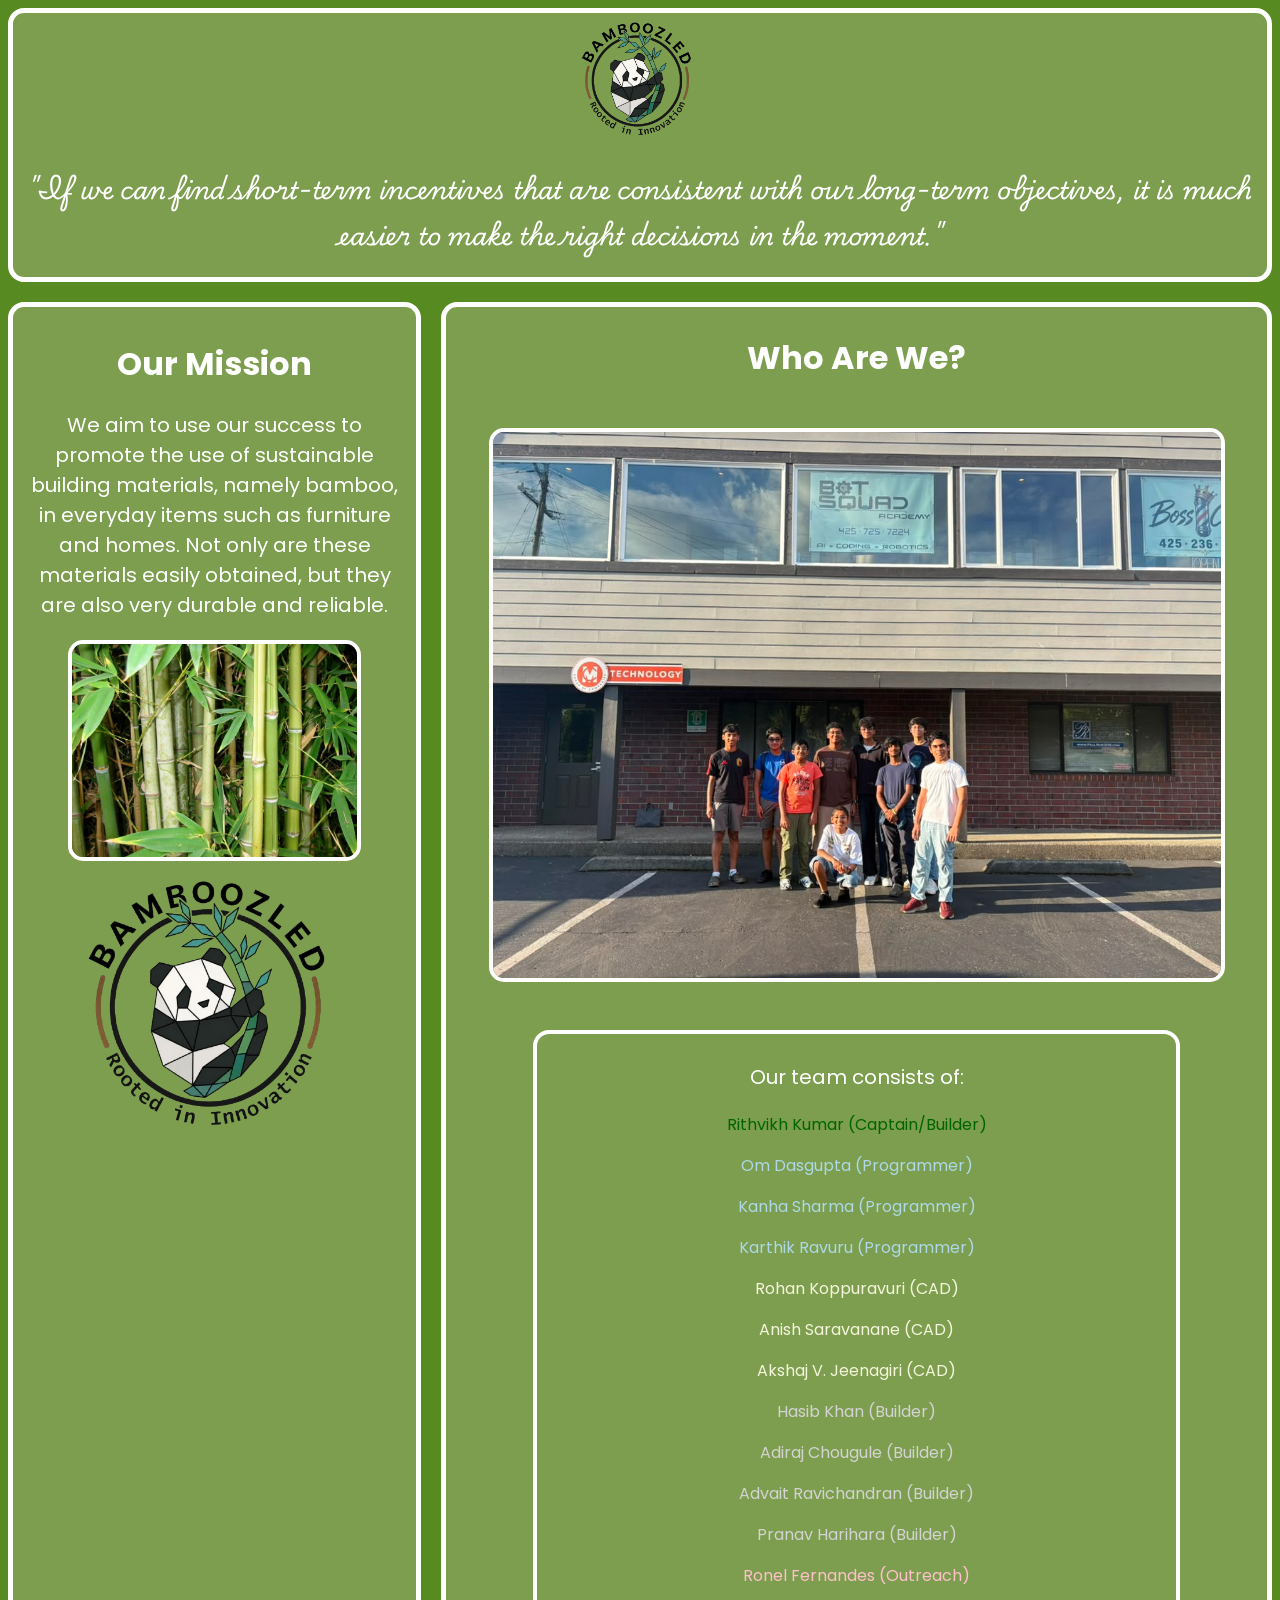
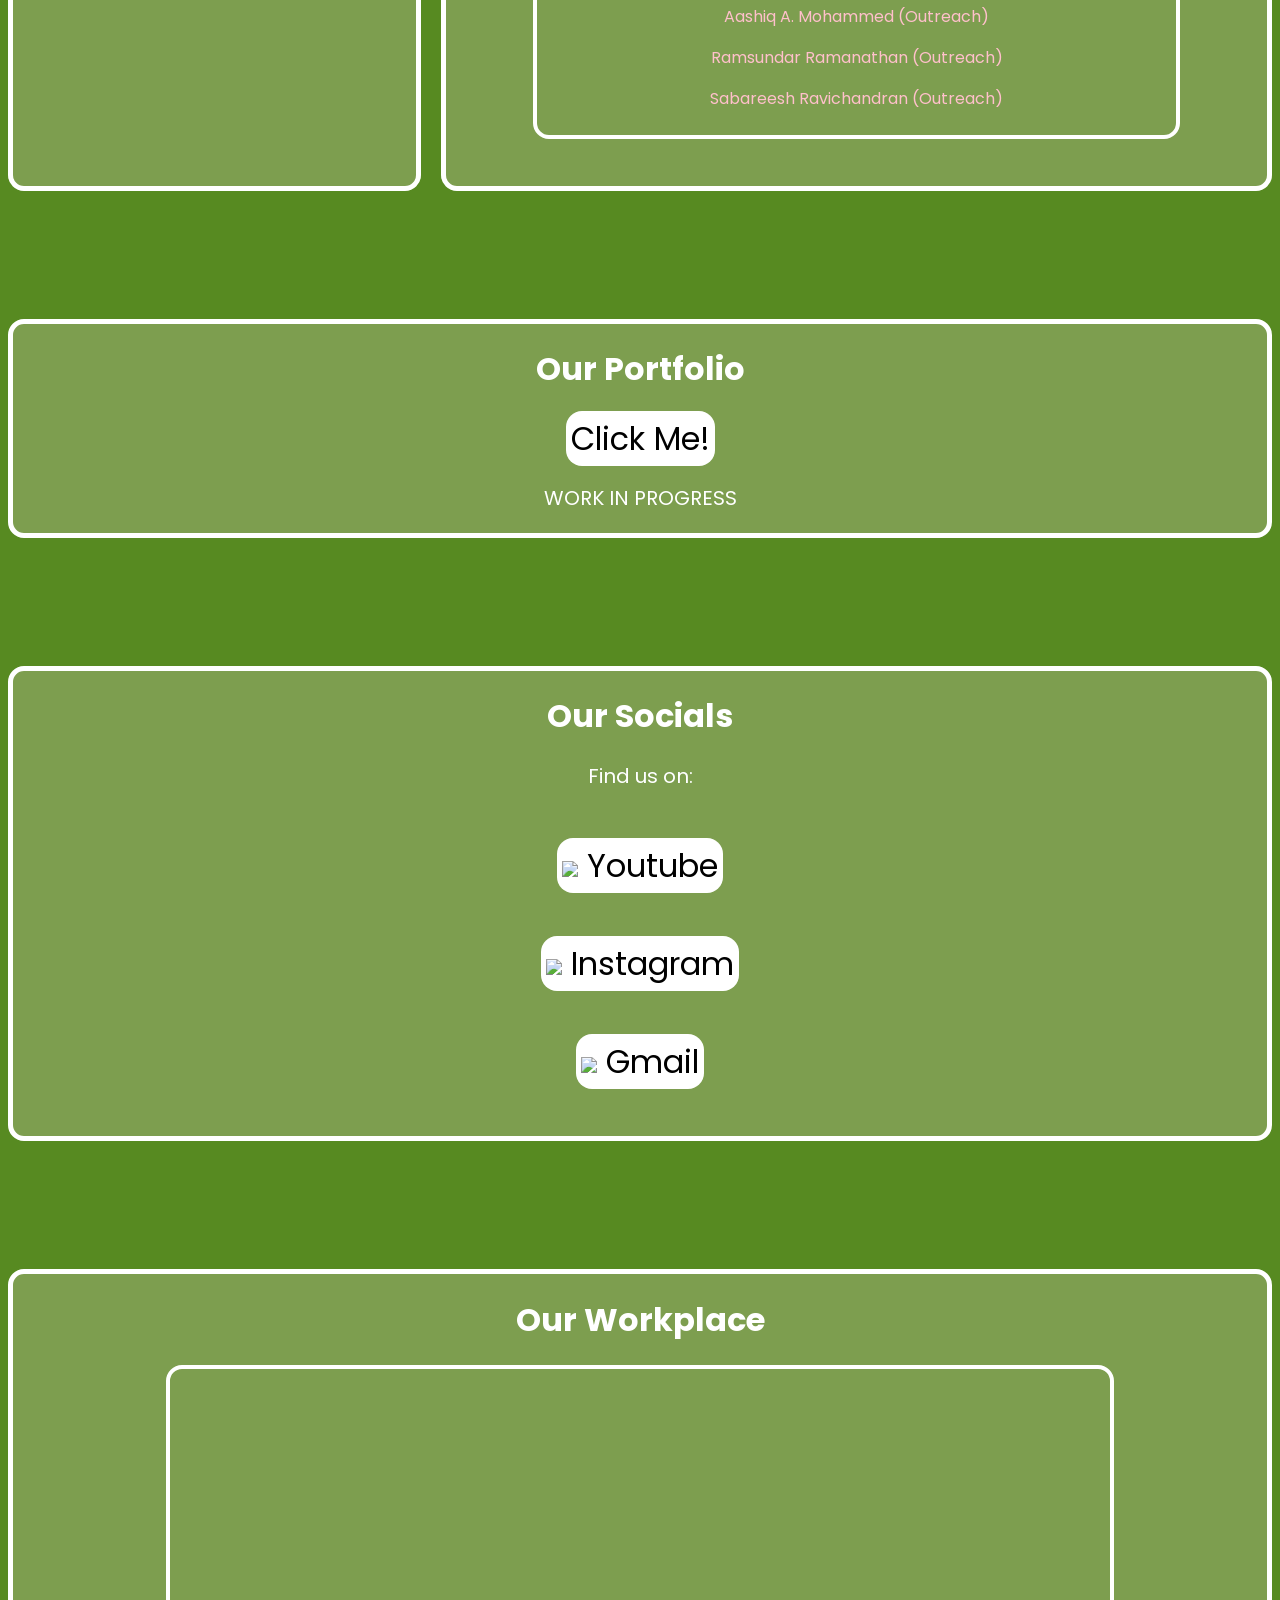
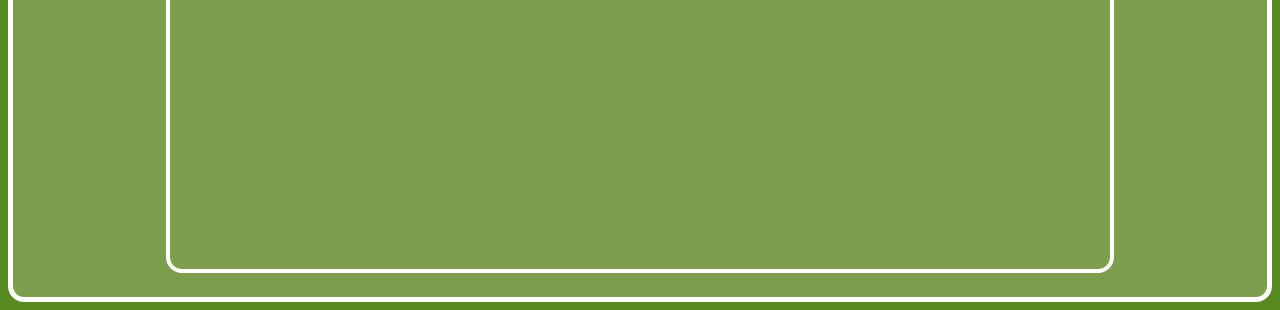
==== index.html @ 931a3d05 "updated iframe and social media div scaling issues" ====
<!DOCTYPE html>
<!--Why are you in the console?-->
<html lang="">
  <head>
  <link rel='stylesheet' href='styles.css'>
    <meta charset="utf-8">
    <meta name="viewport" content="width=device-width, initial-scale=1.0">
    <title>Bamboozled FTC</title>
    <link rel="preconnect" href="https://fonts.googleapis.com">
  <link rel="preconnect" href="https://fonts.gstatic.com" crossorigin>
  <link href="https://fonts.googleapis.com/css2?family=Playwrite+GB+J+Guides:ital@0;1&family=Poppins:ital,wght@0,100;0,200;0,300;0,400;0,500;0,600;0,700;0,800;0,900;1,100;1,200;1,300;1,400;1,500;1,600;1,700;1,800;1,900&display=swap" rel="stylesheet">
  <link href="https://fonts.googleapis.com/css2?family=Playwrite+US+Trad:wght@100..400&display=swap" rel="stylesheet">
  <script src='constants.js'></script>
  </head>

  <!--start of heading-->
  <body>
    <div class='content' style='display:flex;justify-content:center;margin-bottom:20px'>
      <div id='logo'>
      </div>
      <div style='position:relative'>
        <!-- <h1 style='text-align:center;'>Bamboozled FTC</h1> -->
        <div style="text-align:center;">
          <a href="index.html">
          <img src="assets/logo.png" style="max-height:128px;" alt="Click for the Main Page">
          </a>
        </div>
        <h2 style='text-align:center;font-family:Playwrite US Trad;'>"<span id='quote'>Why are you reading this?</span>"</h2>
        <script>
        document.getElementById("quote").textContent = qotd;
        </script>
      </div>
  <!--end of heading-->

    </div>
    <div class='num1'>

      <div id='main' class='content' style='justify-content:center;max-width:30%;text-align:center;'>
        <h1 style='text-align:center;'>Our Mission</h1>
        <p></p>
        <p style='font-family:Poppins;text-align:center;font-size:20px;'>We aim to use our success to promote the use of sustainable building materials, namely bamboo, in everyday items such as furniture and homes. Not only are these materials easily obtained, but they are also very durable and reliable.</p>
        <img src='assets/bamboo1.jpg' style='max-width:75%;border-radius:15px;border:4px solid white; display:block; margin:auto;'>
        <img src='assets/logo.png' style='max-width:80%;border-radius:15px; display:block; margin:auto;'>

      </div>
      <div id='main2' class='content' style="text-align:center;">
        <h1 style='text-align:center;'> Who Are We? </h1>
        <img src='assets/group.jpeg' style='max-width:90%;border-radius:15px;border:4px solid white;margin:3%'>
        <p style='text-align:center;'></p>
        <div style="border:4px solid white;margin-left:10%;margin-right:10%;margin-bottom:5%;padding:1%">
        <p style='font-family:Poppins;text-align:center;font-size:20px;'>Our team consists of:</p>
        <p></p>
        <p style='font-family:Poppins;text-align:center;font-size:16px;color:darkgreen'>Rithvikh Kumar (Captain/Builder)</p>
        <p style='font-family:Poppins;text-align:center;font-size:16px;color:lightblue'>Om Dasgupta (Programmer)</p>
        <p style='font-family:Poppins;text-align:center;font-size:16px;color:lightblue'>Kanha Sharma (Programmer)</p>
        <p style='font-family:Poppins;text-align:center;font-size:16px;color:lightblue'>Karthik Ravuru (Programmer)</p>
        <p style='font-family:Poppins;text-align:center;font-size:16px;color:beige'>Rohan Koppuravuri (CAD)</p>
        <p style='font-family:Poppins;text-align:center;font-size:16px;color:beige'>Anish Saravanane (CAD)</p>
        <p style='font-family:Poppins;text-align:center;font-size:16px;color:beige'>Akshaj V. Jeenagiri (CAD)</p>
        <p style='font-family:Poppins;text-align:center;font-size:16px;color:lightgrey'>Hasib Khan (Builder)</p>
        <p style='font-family:Poppins;text-align:center;font-size:16px;color:lightgrey'>Adiraj Chougule (Builder)</p>
        <p style='font-family:Poppins;text-align:center;font-size:16px;color:lightgrey'>Advait Ravichandran (Builder)</p>
        <p style='font-family:Poppins;text-align:center;font-size:16px;color:lightgrey'>Pranav Harihara (Builder)</p>
        <p style='font-family:Poppins;text-align:center;font-size:16px;color:pink'>Ronel Fernandes (Outreach)</p>
        <p style='font-family:Poppins;text-align:center;font-size:16px;color:pink'>Aashiq A. Mohammed (Outreach)</p>
        <p style='font-family:Poppins;text-align:center;font-size:16px;color:pink'>Ramsundar Ramanathan (Outreach)</p>
        <p style='font-family:Poppins;text-align:center;font-size:16px;color:pink'>Sabareesh Ravichandran (Outreach)</p>
        </div>
      </div>
    </div>
    <div class='spacer128px'>
    </div>
    <div class='big, content' id='big2' style='height: 30%'> <!--oh my god 67 so funny hahaha-->
    <!--now laugh-->
      <h1 style='text-align:center'>Our Portfolio</h1>
      <a class='button' href='portfolio.html'>Click Me!</a>
      <p style='text-align:center'>WORK IN PROGRESS</p>
    </div>
    <div class='spacer128px'></div>
    <div class='links, content' style=''>
      <h1 style='text-align:center;'>Our Socials</h1>
      <p style='text-align:center;'>Find us on:</p>
      <div id='links'>
        <div style="margin:4%">
        <a class='button' href='https://www.youtube.com/@Bamboozled-Ftc' target='_blank' style="max-width:33%">
          <img src='https://upload.wikimedia.org/wikipedia/commons/thumb/0/09/YouTube_full-color_icon_%282017%29.svg/1280px-YouTube_full-color_icon_%282017%29.svg.png' width=30>
          Youtube
        </a>
        </div>
        <div style="margin:4%">
        <a class='button' href='https://www.instagram.com/bamboozled_ftc/' target='_blank' style="max-width:33%">
          <img src='https://upload.wikimedia.org/wikipedia/commons/thumb/a/a5/Instagram_icon.png/3840px-Instagram_icon.png' width=24>
          Instagram
        </a>
        </div>
        <div style="margin:4%">
        <a class='button' href='mailto:ftcbamboozled@gmail.com' target='_blank' style="max-width:33%">
          <img src='https://upload.wikimedia.org/wikipedia/commons/thumb/7/7e/Gmail_icon_%282020%29.svg/3840px-Gmail_icon_%282020%29.svg.png' width=32>
          Gmail
        </a>
        </div>
      </div>
    </div>
    <div class='spacer128px'></div>
    <div class='big, content' id='ourplace' style="text-align: center">
    <h1>Our Workplace</h1>
    <iframe src="https://www.google.com/maps/embed?pb=!4v1788653747964!6m8!1m7!1sdLD9KkqrevkZgj8owXvT4A!2m2!1d47.80964481452777!2d-122.2094612973548!3f327.49373129649945!4f-0.334747559304148!5f0.7820865974627469" width="75%" height="500vh" style="border:4px solid white; border-radius:16px;" allowfullscreen="" loading="lazy" referrerpolicy="strict-origin-when-cross-origin"></iframe>
    <p></p>
    </div>
  </body>
</html>
---- styles.css ----
body {
    background-color: #578a21;
    text-align: center;
    justify-content: center;
}

h1 {
    font-family: Poppins;
    color: #ffffff;
}
h2 {
    font-family: Poppins;
    color: #ffffff
}
h3 {
    font-family: Poppins;
    color: #ffffff
}
div {
    border-radius: 16px;
}

p{
    font-family: Poppins;
    font-size: 20px;
    color: #ffffff
}
h2{
    color: #ffffff
}
h3{
    color: #ffffff
}


#upperpart {
    background-color: #75994e;
    border: 4px;
    border-radius: 4px;
}

#main {
    background-color: #75994e;
    padding: 12px;
    max-width: 500px
}

#main2 {
    background-color: #75994e;
    padding: 6px;
}

#links {
    text-align: center;
}

#big2{
    justify-content: center;
    text-align: center;
}
.num1 {
    display: flex;
    gap: 20px;
    justify-content: center
}

.content {
    background-image: linear-gradient(to right, #7D9E4F, #7D9E4F);
    border: 5px solid white
}

.spacer128px{
    height: 128px;
}

.big {
    background-color: #7D9E4F;
    border: 5px solid white;
    height: 670px;
}

.links{
    background-color: #75994e;
    padding: 10px;
    height: 670px;
    justify-content: center;
}

.button{
    font-size: 32px;
    font-family: Poppins;
    border-radius: 16px;
    background-color: white;
    padding: 5px;
    margin: 10px;
    text-decoration: none;
    color: black;
    transition: background-color 0.2s;

}
.button:visited {
    color: inherit;
}

.button:hover {
    background-color: gray
}

.poppins-thin {
    font-family: "Poppins", sans-serif;
    font-weight: 100;
    font-style: normal;
}

.poppins-extralight {
    font-family: "Poppins", sans-serif;
    font-weight: 200;
    font-style: normal;
}

.poppins-light {
    font-family: "Poppins", sans-serif;
    font-weight: 300;
    font-style: normal;
}

.poppins-regular {
    font-family: "Poppins", sans-serif;
    font-weight: 400;
    font-style: normal;
}

.poppins-medium {
    font-family: "Poppins", sans-serif;
    font-weight: 500;
    font-style: normal;
}

.poppins-semibold {
    font-family: "Poppins", sans-serif;
    font-weight: 600;
    font-style: normal;
}

.poppins-bold {
    font-family: "Poppins", sans-serif;
    font-weight: 700;
    font-style: normal;
}

.poppins-extrabold {
    font-family: "Poppins", sans-serif;
    font-weight: 800;
    font-style: normal;
}

.poppins-black {
    font-family: "Poppins", sans-serif;
    font-weight: 900;
    font-style: normal;
}

.poppins-thin-italic {
    font-family: "Poppins", sans-serif;
    font-weight: 100;
    font-style: italic;
}

.poppins-extralight-italic {
    font-family: "Poppins", sans-serif;
    font-weight: 200;
    font-style: italic;
}

.poppins-light-italic {
    font-family: "Poppins", sans-serif;
    font-weight: 300;
    font-style: italic;
}

.poppins-regular-italic {
    font-family: "Poppins", sans-serif;
    font-weight: 400;
    font-style: italic;
}

.poppins-medium-italic {
    font-family: "Poppins", sans-serif;
    font-weight: 500;
    font-style: italic;
}

.poppins-semibold-italic {
    font-family: "Poppins", sans-serif;
    font-weight: 600;
    font-style: italic;
}

.poppins-bold-italic {
    font-family: "Poppins", sans-serif;
    font-weight: 700;
    font-style: italic;
}

.poppins-extrabold-italic {
    font-family: "Poppins", sans-serif;
    font-weight: 800;
    font-style: italic;
}

.poppins-black-italic {
    font-family: "Poppins", sans-serif;
    font-weight: 900;
    font-style: italic;
}

.playwrite-gb-j-guides-regular {
    font-family: "Playwrite GB J Guides", cursive;
    font-weight: 400;
    font-style: normal;
}

.playwrite-gb-j-guides-regular-italic {
    font-family: "Playwrite GB J Guides", cursive;
    font-weight: 400;
    font-style: italic;
}
.playwrite-us-trad-<uniquifier> {
    font-family: "Playwrite US Trad", cursive;
    font-optical-sizing: auto;
    font-weight: <weight>;
    font-style: normal;
}
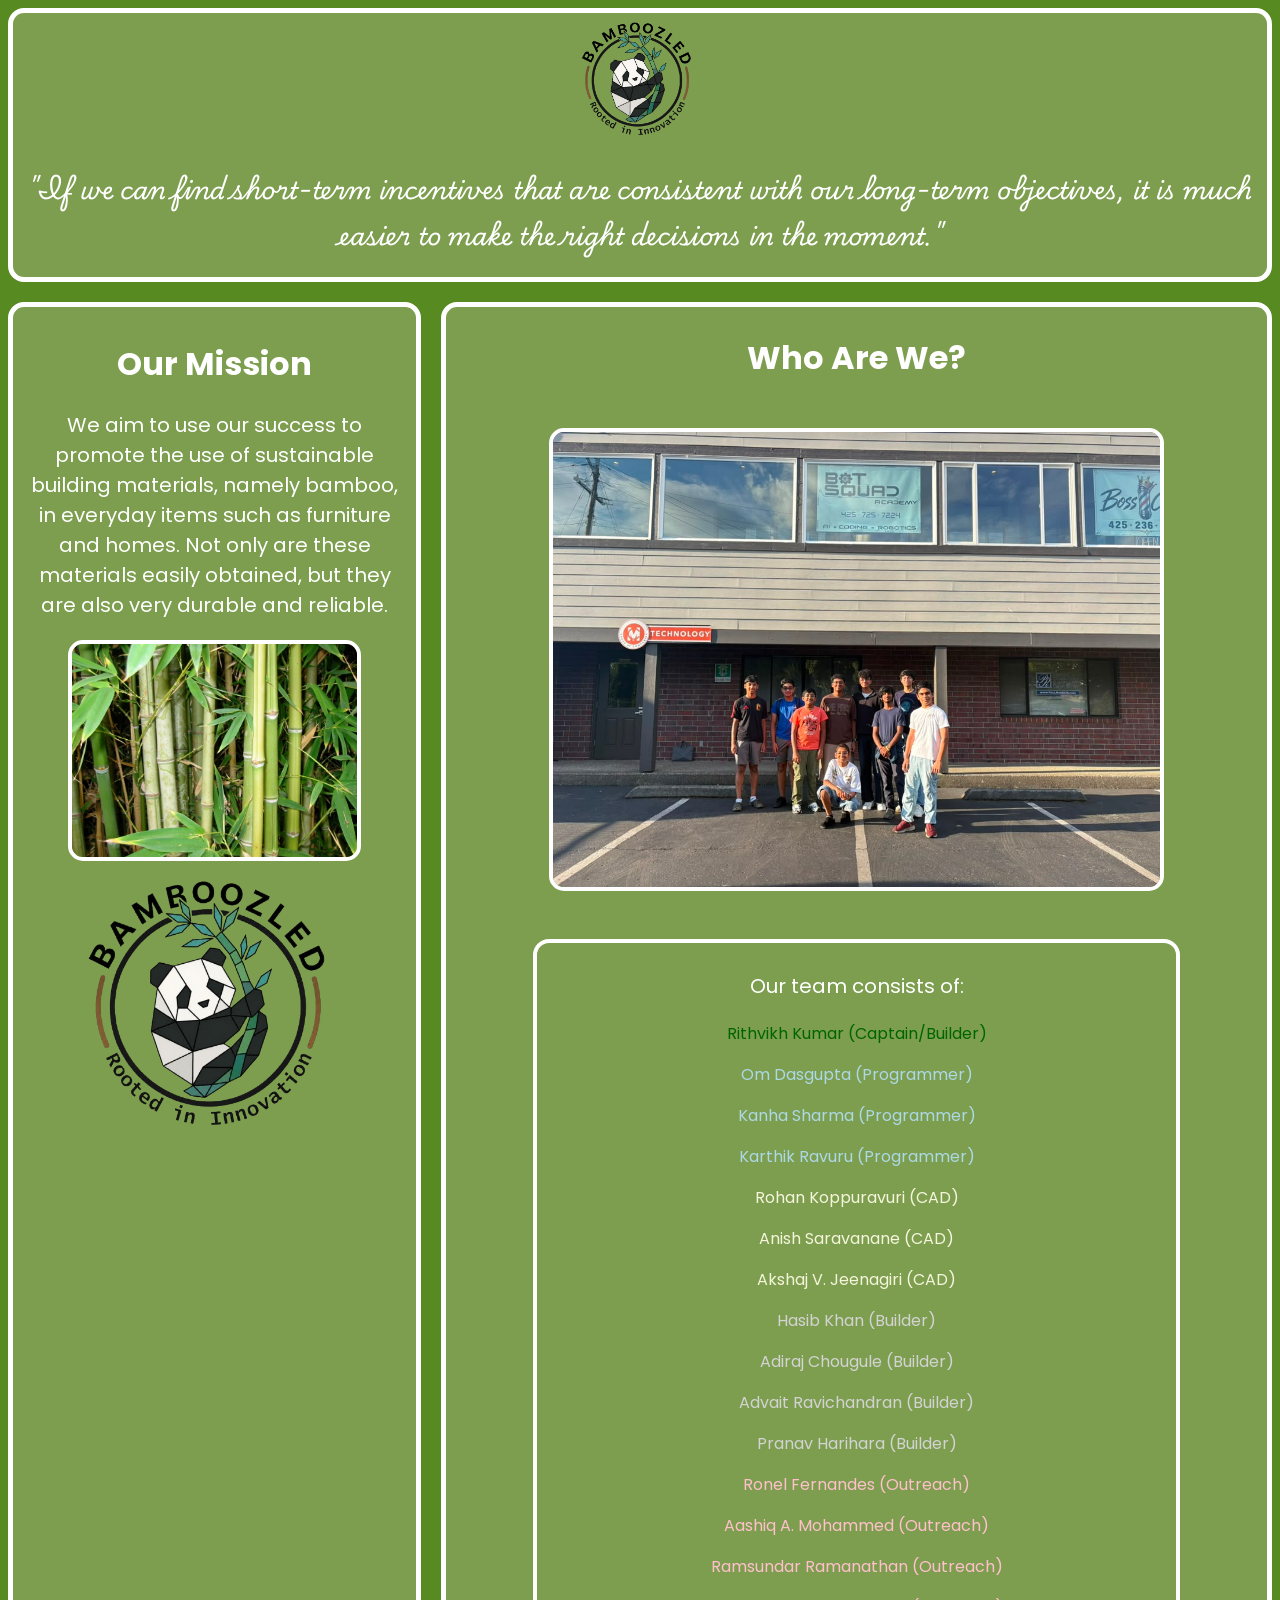
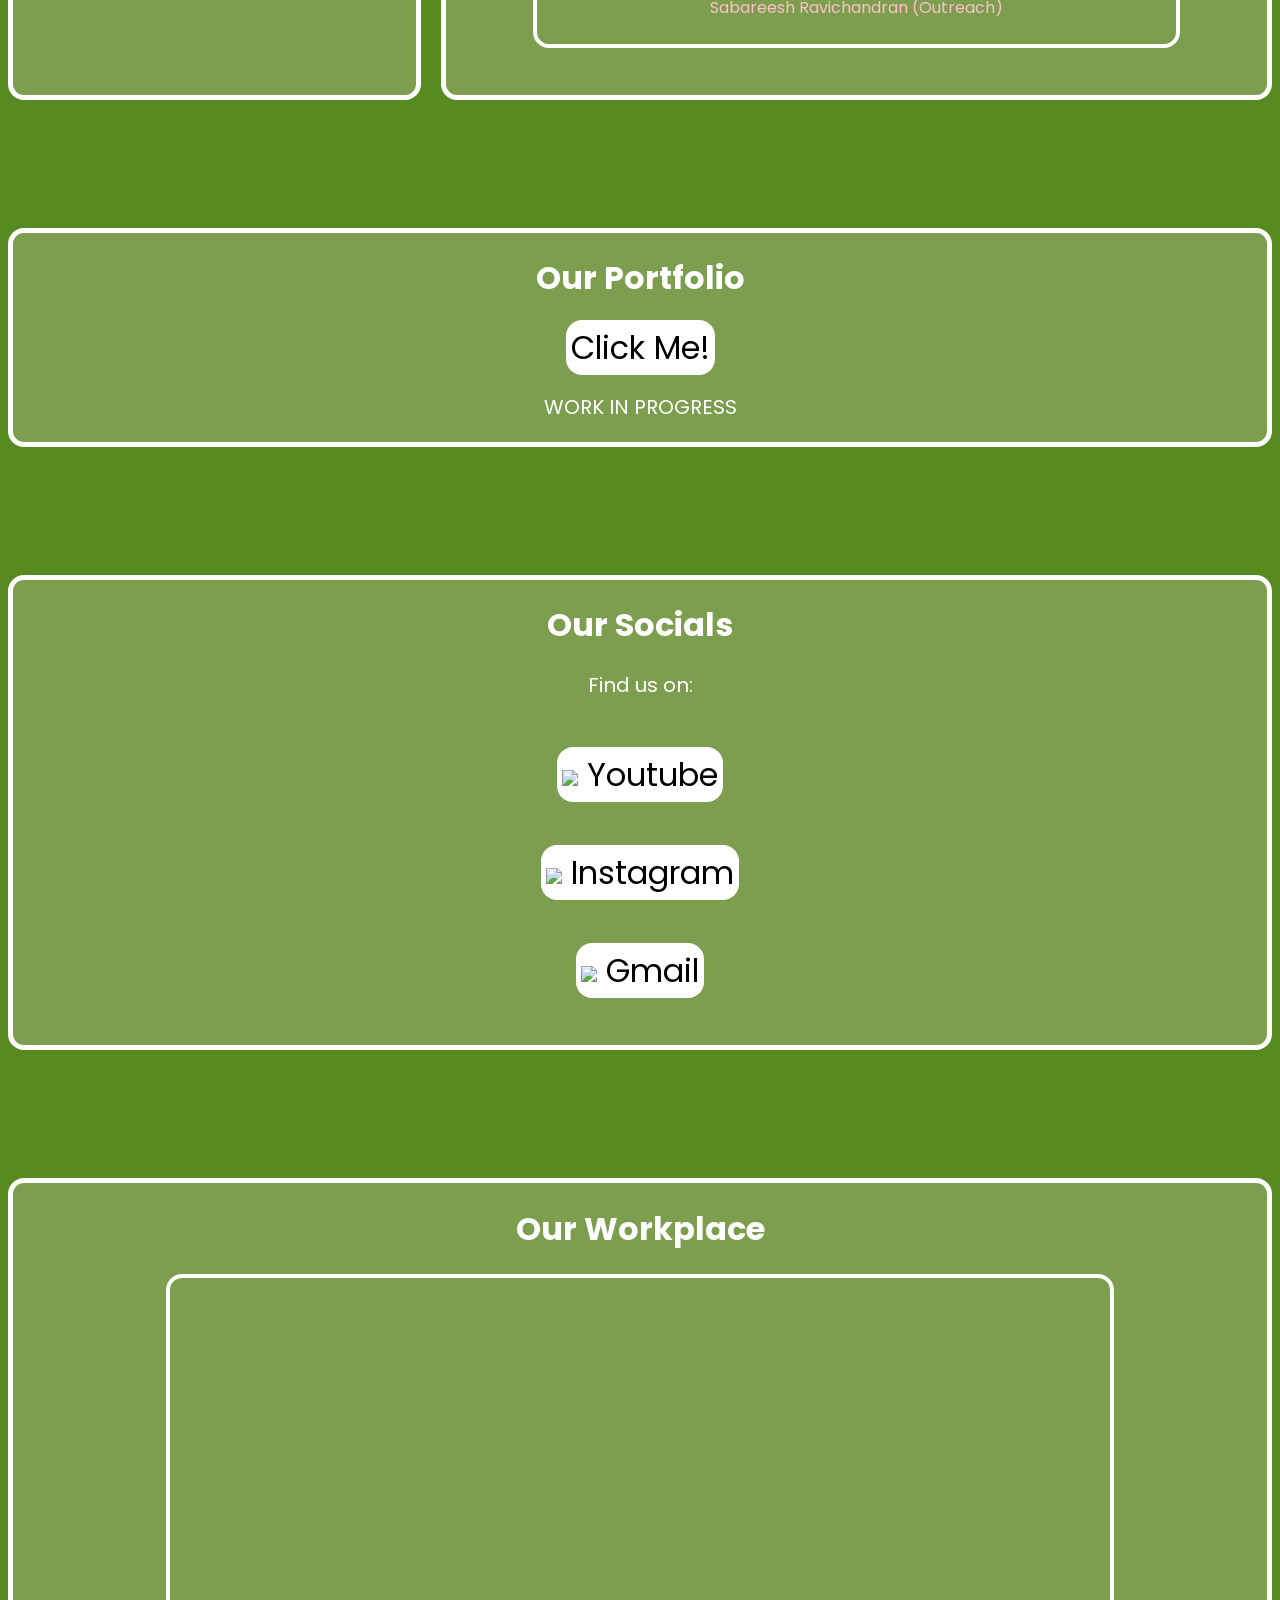
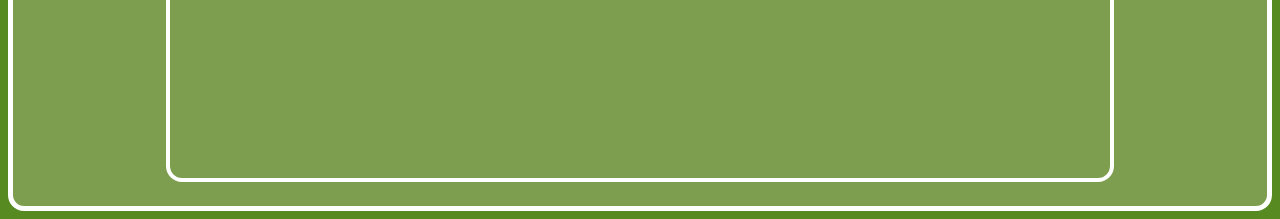
==== commit 2537d8ed: "added a robot log, this is our work log now" ====
--- a/index.html
+++ b/index.html
@@ -45,7 +45,7 @@
       </div>
       <div id='main2' class='content' style="text-align:center;">
         <h1 style='text-align:center;'> Who Are We? </h1>
-        <img src='assets/group.jpeg' style='max-width:90%;border-radius:15px;border:4px solid white;margin:3%'>
+        <img src='assets/group.jpeg' style='max-width:75%;border-radius:15px;border:4px solid white;margin:3%'>
         <p style='text-align:center;'></p>
         <div style="border:4px solid white;margin-left:10%;margin-right:10%;margin-bottom:5%;padding:1%">
         <p style='font-family:Poppins;text-align:center;font-size:20px;'>Our team consists of:</p>
@@ -70,8 +70,7 @@
     </div>
     <div class='spacer128px'>
     </div>
-    <div class='big, content' id='big2' style='height: 30%'> <!--oh my god 67 so funny hahaha-->
-    <!--now laugh-->
+    <div class='big, content' id='big2' style='height: 30%'>
       <h1 style='text-align:center'>Our Portfolio</h1>
       <a class='button' href='portfolio.html'>Click Me!</a>
       <p style='text-align:center'>WORK IN PROGRESS</p>
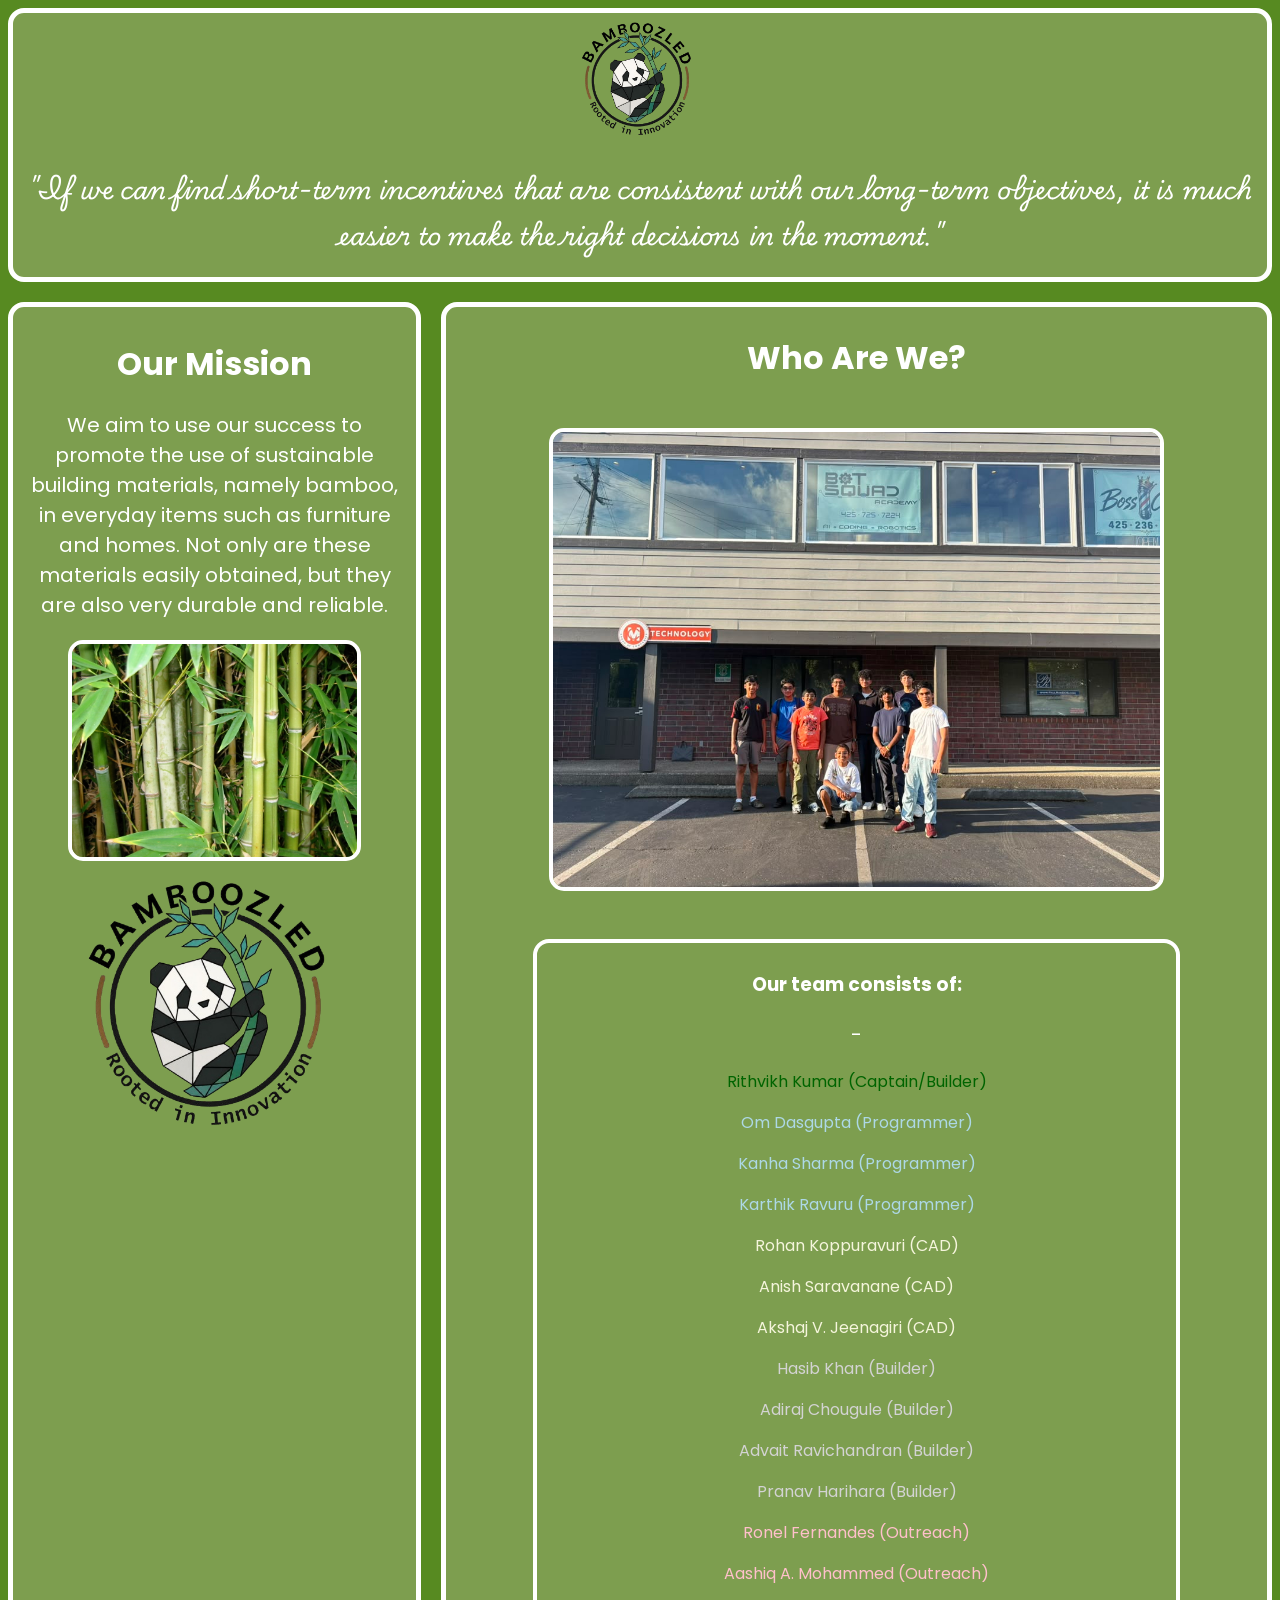
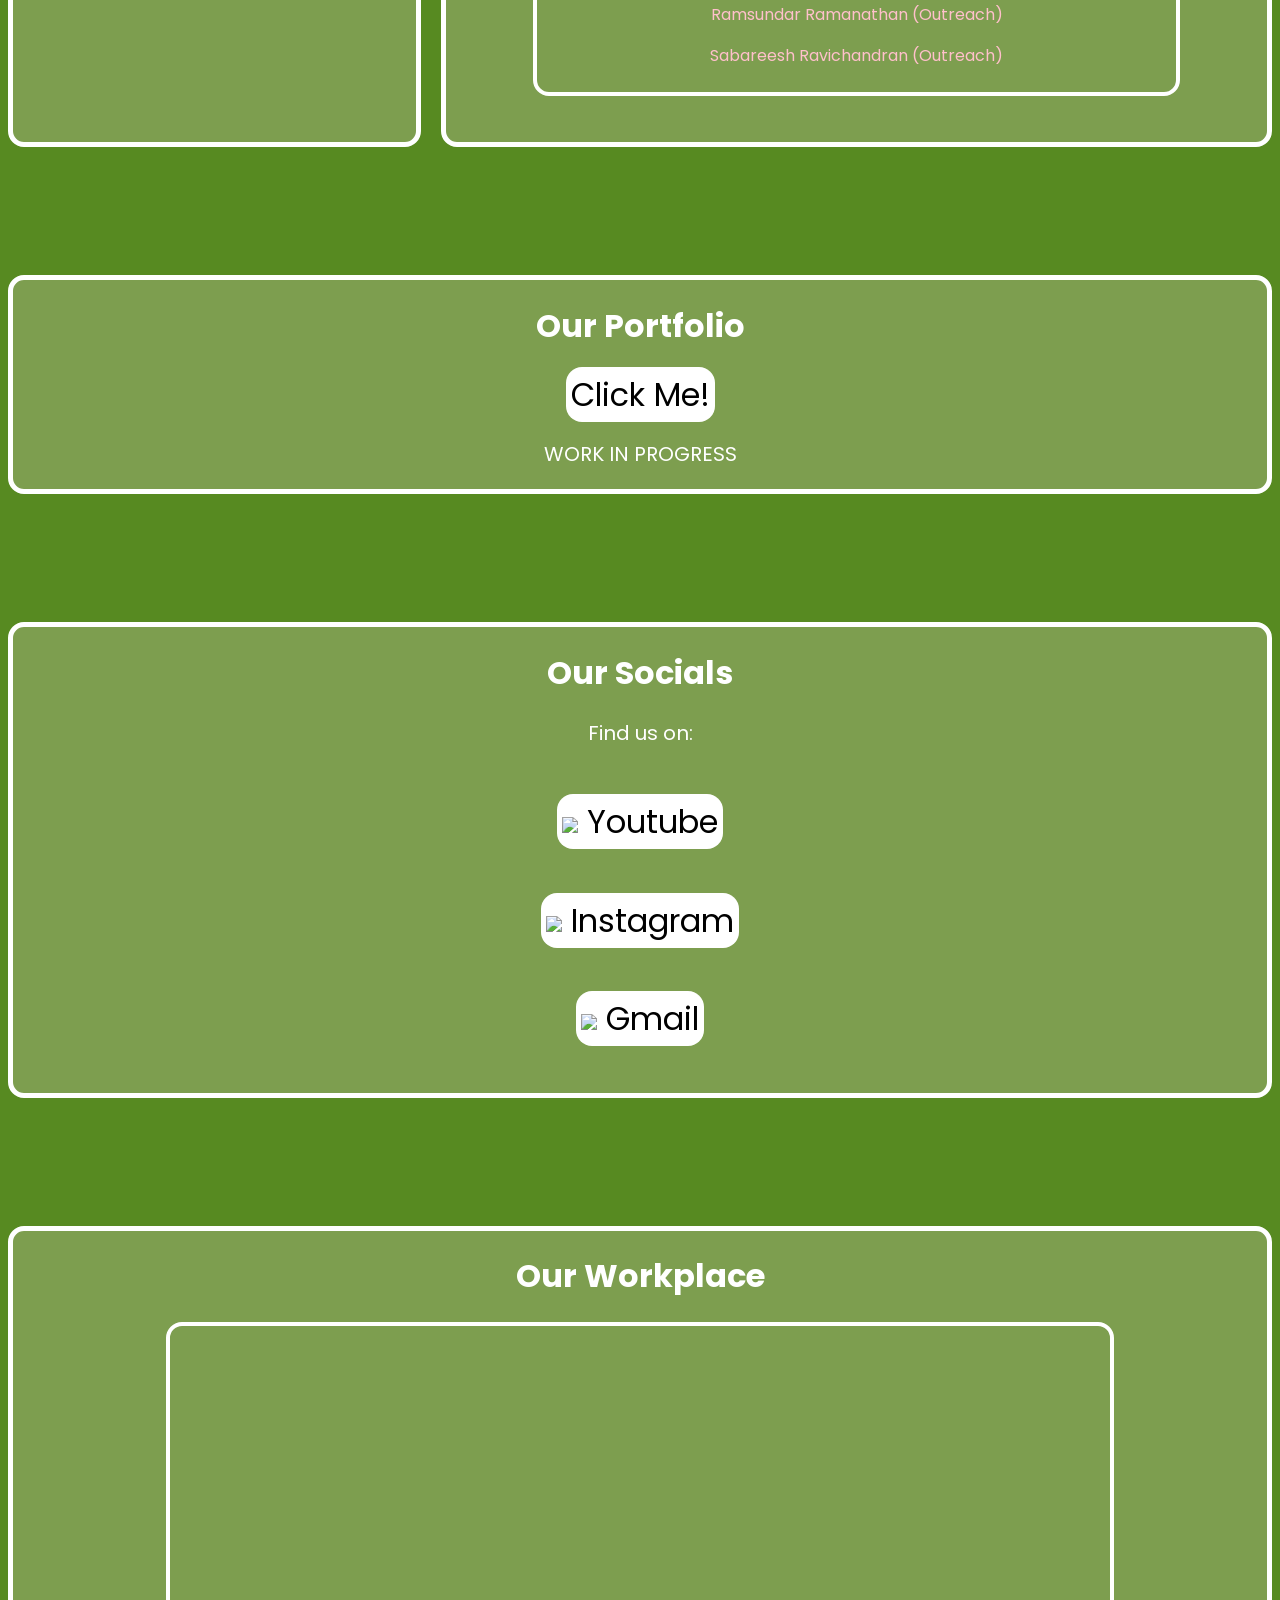
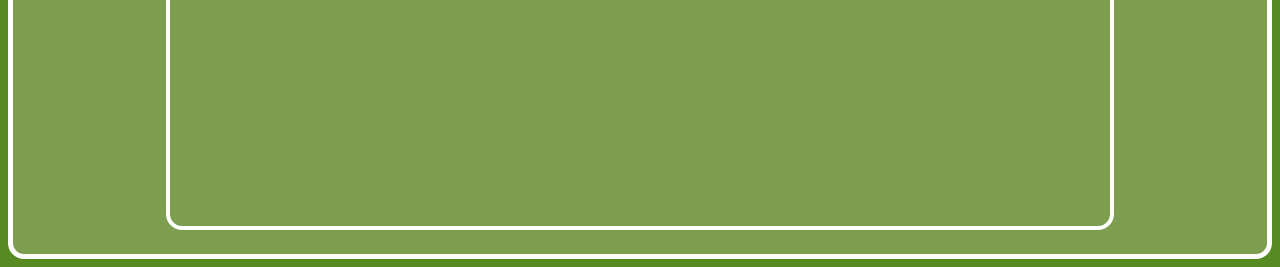
==== commit ed14af83: "." ====
--- a/index.html
+++ b/index.html
@@ -48,8 +48,8 @@
         <img src='assets/group.jpeg' style='max-width:75%;border-radius:15px;border:4px solid white;margin:3%'>
         <p style='text-align:center;'></p>
         <div style="border:4px solid white;margin-left:10%;margin-right:10%;margin-bottom:5%;padding:1%">
-        <p style='font-family:Poppins;text-align:center;font-size:20px;'>Our team consists of:</p>
-        <p></p>
+        <h3 style='font-family:Poppins;text-align:center;'>Our team consists of:</h3>
+        <p>-</p>
         <p style='font-family:Poppins;text-align:center;font-size:16px;color:darkgreen'>Rithvikh Kumar (Captain/Builder)</p>
         <p style='font-family:Poppins;text-align:center;font-size:16px;color:lightblue'>Om Dasgupta (Programmer)</p>
         <p style='font-family:Poppins;text-align:center;font-size:16px;color:lightblue'>Kanha Sharma (Programmer)</p>
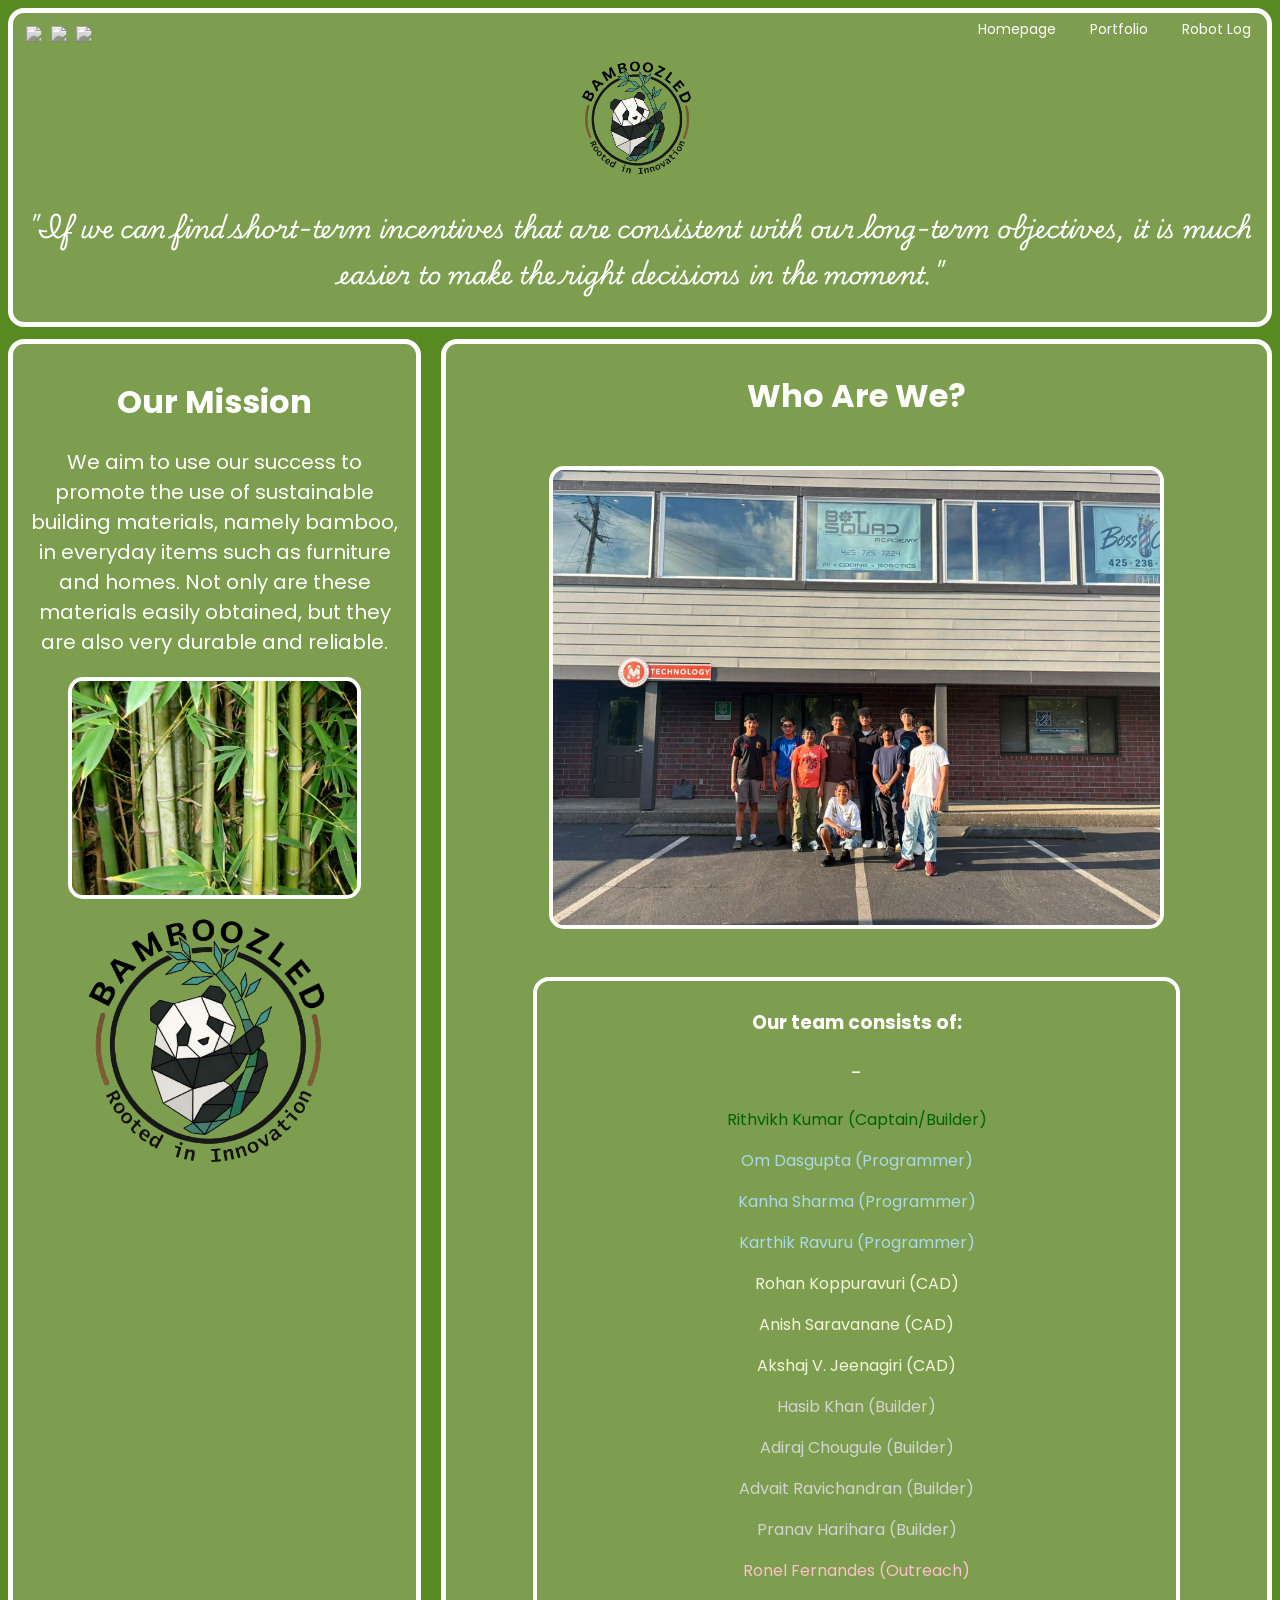
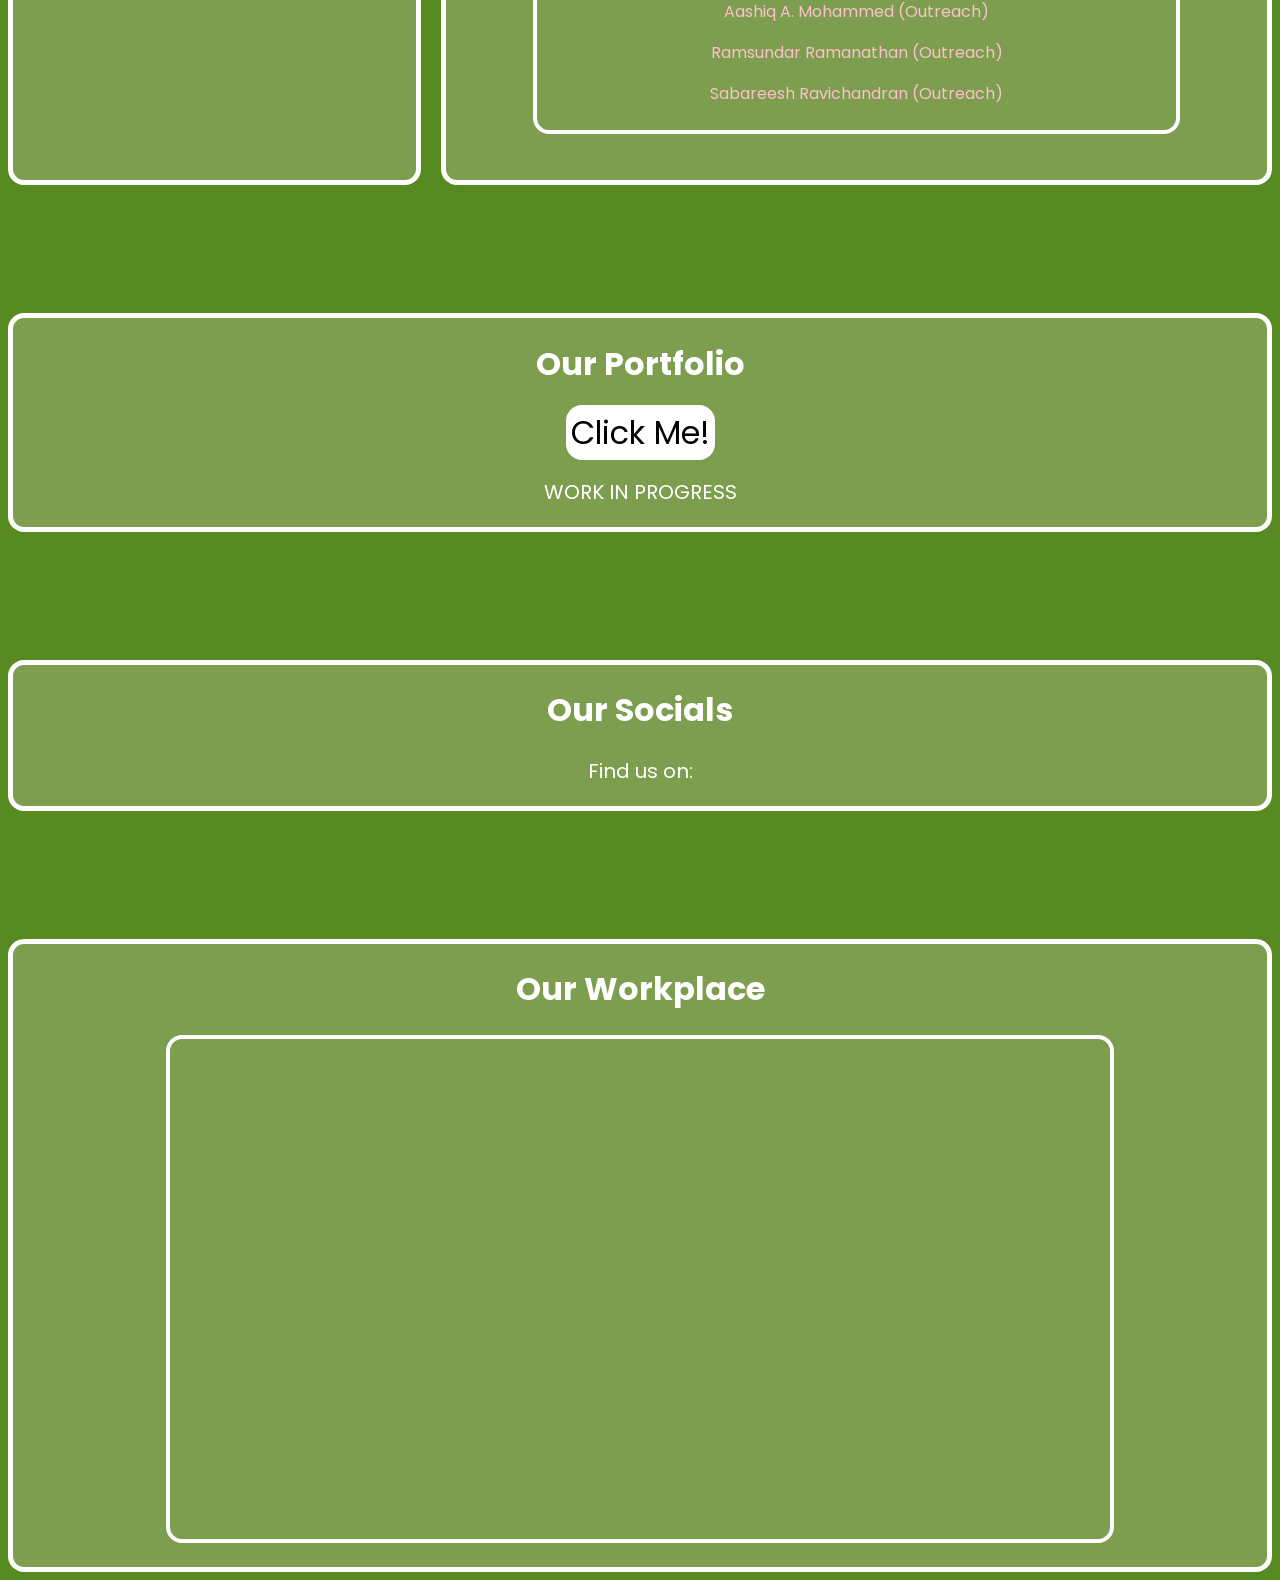
==== commit 60ccdeae: "added topbar" ====
--- a/index.html
+++ b/index.html
@@ -10,15 +10,35 @@
   <link rel="preconnect" href="https://fonts.gstatic.com" crossorigin>
   <link href="https://fonts.googleapis.com/css2?family=Playwrite+GB+J+Guides:ital@0;1&family=Poppins:ital,wght@0,100;0,200;0,300;0,400;0,500;0,600;0,700;0,800;0,900;1,100;1,200;1,300;1,400;1,500;1,600;1,700;1,800;1,900&display=swap" rel="stylesheet">
   <link href="https://fonts.googleapis.com/css2?family=Playwrite+US+Trad:wght@100..400&display=swap" rel="stylesheet">
+  <link href="https://fonts.googleapis.com/css2?family=Source+Code+Pro:ital,wght@0,200..900;1,200..900&display=swap" rel="stylesheet">
   <script src='constants.js'></script>
   </head>
 
   <!--start of heading-->
   <body>
-    <div class='content' style='display:flex;justify-content:center;margin-bottom:20px'>
+  <div class='bg'>
+    <div class='content' style='display:flex;justify-content:center;margin-bottom:1%;padding:0.5%;color:white;'>
       <div id='logo'>
       </div>
       <div style='position:relative'>
+        <div id="topbar">
+          <div id="leftsection" style="margin:0.5%">
+              <a class="button2" href='https://www.youtube.com/@Bamboozled-Ftc' target='_blank' style="max-width:33%">
+                <img src='https://upload.wikimedia.org/wikipedia/commons/thumb/0/09/YouTube_full-color_icon_%282017%29.svg/1280px-YouTube_full-color_icon_%282017%29.svg.png' width=30>
+              </a>
+              <a class="button2" href='https://www.instagram.com/bamboozled_ftc/' target='_blank' style="max-width:33%">
+                <img src='https://upload.wikimedia.org/wikipedia/commons/thumb/a/a5/Instagram_icon.png/3840px-Instagram_icon.png' width=24>
+              </a>
+              <a class="button2" href='mailto:ftcbamboozled@gmail.com' target='_blank' style="max-width:33%">
+                <img src='https://upload.wikimedia.org/wikipedia/commons/thumb/7/7e/Gmail_icon_%282020%29.svg/3840px-Gmail_icon_%282020%29.svg.png' width=32>
+              </a>
+          </div>
+          <div id="rightsection">
+            <a class='button3' href='index.html' style="margin-right:30px">Homepage</a>
+            <a class='button3' href='portfolio.html' style="margin-right:30px">Portfolio</a>
+            <a class='button3' href='log.html' style="margin-right:10px">Robot Log</a>
+          </div>
+        </div>
         <!-- <h1 style='text-align:center;'>Bamboozled FTC</h1> -->
         <div style="text-align:center;">
           <a href="index.html">
@@ -79,26 +99,7 @@
     <div class='links, content' style=''>
       <h1 style='text-align:center;'>Our Socials</h1>
       <p style='text-align:center;'>Find us on:</p>
-      <div id='links'>
-        <div style="margin:4%">
-        <a class='button' href='https://www.youtube.com/@Bamboozled-Ftc' target='_blank' style="max-width:33%">
-          <img src='https://upload.wikimedia.org/wikipedia/commons/thumb/0/09/YouTube_full-color_icon_%282017%29.svg/1280px-YouTube_full-color_icon_%282017%29.svg.png' width=30>
-          Youtube
-        </a>
-        </div>
-        <div style="margin:4%">
-        <a class='button' href='https://www.instagram.com/bamboozled_ftc/' target='_blank' style="max-width:33%">
-          <img src='https://upload.wikimedia.org/wikipedia/commons/thumb/a/a5/Instagram_icon.png/3840px-Instagram_icon.png' width=24>
-          Instagram
-        </a>
-        </div>
-        <div style="margin:4%">
-        <a class='button' href='mailto:ftcbamboozled@gmail.com' target='_blank' style="max-width:33%">
-          <img src='https://upload.wikimedia.org/wikipedia/commons/thumb/7/7e/Gmail_icon_%282020%29.svg/3840px-Gmail_icon_%282020%29.svg.png' width=32>
-          Gmail
-        </a>
-        </div>
-      </div>
+
     </div>
     <div class='spacer128px'></div>
     <div class='big, content' id='ourplace' style="text-align: center">
@@ -106,5 +107,6 @@
     <iframe src="https://www.google.com/maps/embed?pb=!4v1788653747964!6m8!1m7!1sdLD9KkqrevkZgj8owXvT4A!2m2!1d47.80964481452777!2d-122.2094612973548!3f327.49373129649945!4f-0.334747559304148!5f0.7820865974627469" width="75%" height="500vh" style="border:4px solid white; border-radius:16px;" allowfullscreen="" loading="lazy" referrerpolicy="strict-origin-when-cross-origin"></iframe>
     <p></p>
     </div>
+  </div>
   </body>
 </html>
--- a/styles.css
+++ b/styles.css
@@ -58,6 +58,16 @@
     justify-content: center;
     text-align: center;
 }
+#topbar{
+    display:flex;
+    justify-content: space-between;
+    text-align:center;
+
+}
+#middlespace{
+    width: 70%;
+}
+
 .num1 {
     display: flex;
     gap: 20px;
@@ -87,6 +97,7 @@
 }
 
 .button{
+    margin:5px;
     font-size: 32px;
     font-family: Poppins;
     border-radius: 16px;
@@ -106,6 +117,38 @@
     background-color: gray
 }
 
+.button2{
+    margin-right: 5px;
+    text-decoration: none;
+    filter: grayscale(100%);
+    transition: filter 0.2s;
+
+}
+.button2:visited {
+    color: inherit;
+}
+
+.button2:hover {
+    filter: grayscale(0%)
+}
+
+.button3{
+    margin-top: 10%;
+    font-family: Poppins;
+    color: #ffffff;
+    text-decoration: none;
+    transition: color 0.2s;
+    font-size: 14px;
+}
+
+.button3:visited {
+    color: inherit;
+}
+
+.button3:hover {
+    color: gray
+}
+
 .poppins-thin {
     font-family: "Poppins", sans-serif;
     font-weight: 100;
@@ -225,10 +268,16 @@
     font-weight: 400;
     font-style: italic;
 }
-.playwrite-us-trad-<uniquifier> {
+.playwrite-us-trad-something {
     font-family: "Playwrite US Trad", cursive;
     font-optical-sizing: auto;
-    font-weight: <weight>;
-    font-style: normal;
-}
-
+    font-weight: 300;
+    font-style: normal;
+}
+.source-code-pro-something {
+    font-family: "Source Code Pro", monospace;
+    font-optical-sizing: auto;
+    font-weight: 300;
+    font-style: normal;
+}
+
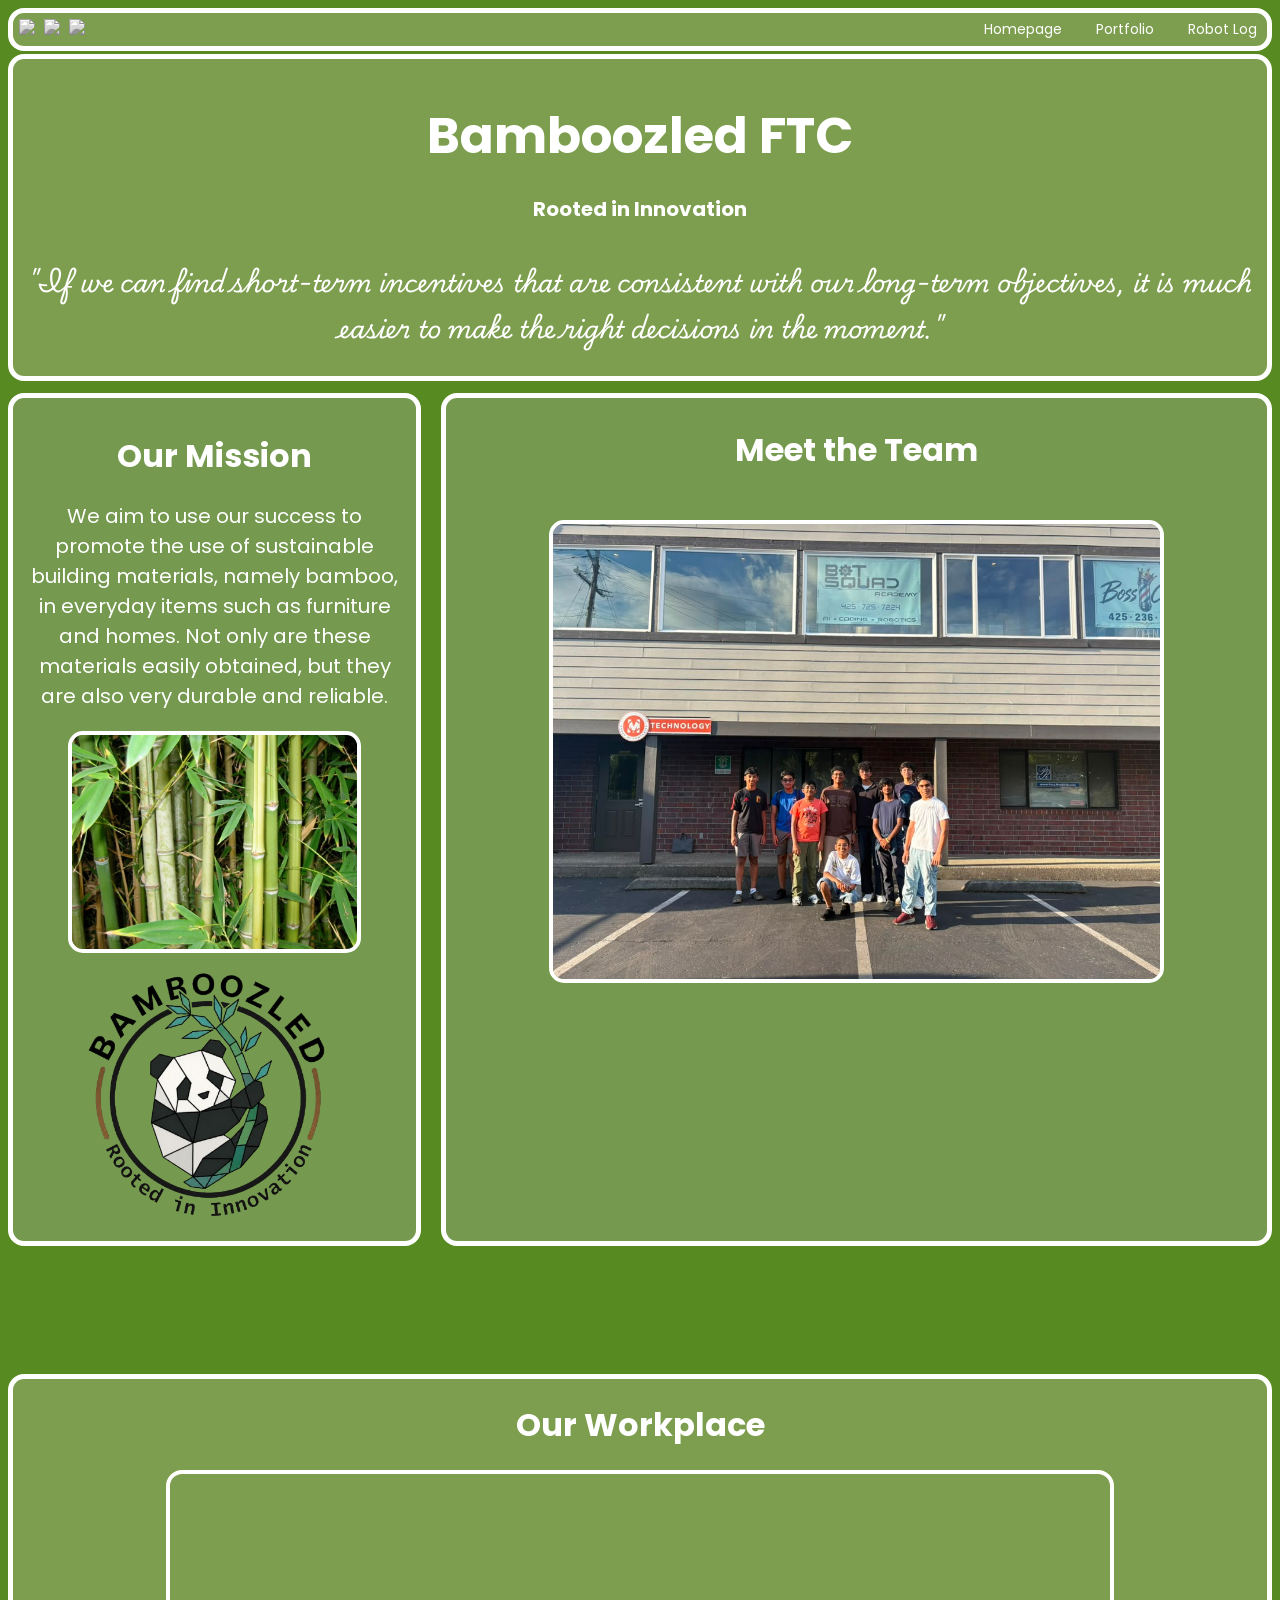
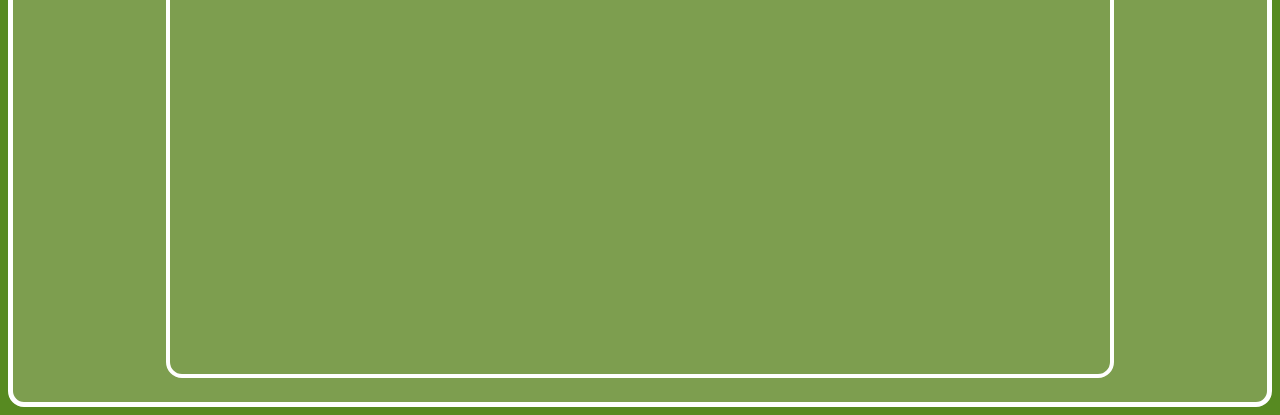
==== commit e8a3dfcc: "functional top bar updated styles.css for the first time in millennia new developer instructions(ple" ====
--- a/index.html
+++ b/index.html
@@ -16,12 +16,12 @@
 
   <!--start of heading-->
   <body>
-  <div class='bg'>
-    <div class='content' style='display:flex;justify-content:center;margin-bottom:1%;padding:0.5%;color:white;'>
-      <div id='logo'>
-      </div>
-      <div style='position:relative'>
-        <div id="topbar">
+  <div class='content' style='position:sticky;top:0;z-index:999;margin-bottom:0.3%'>
+
+
+    <div style='position:relative;'>
+      <div id="topbar" style='position:flex;align-items:center;'>
+
           <div id="leftsection" style="margin:0.5%">
               <a class="button2" href='https://www.youtube.com/@Bamboozled-Ftc' target='_blank' style="max-width:33%">
                 <img src='https://upload.wikimedia.org/wikipedia/commons/thumb/0/09/YouTube_full-color_icon_%282017%29.svg/1280px-YouTube_full-color_icon_%282017%29.svg.png' width=30>
@@ -33,26 +33,46 @@
                 <img src='https://upload.wikimedia.org/wikipedia/commons/thumb/7/7e/Gmail_icon_%282020%29.svg/3840px-Gmail_icon_%282020%29.svg.png' width=32>
               </a>
           </div>
+
           <div id="rightsection">
             <a class='button3' href='index.html' style="margin-right:30px">Homepage</a>
             <a class='button3' href='portfolio.html' style="margin-right:30px">Portfolio</a>
             <a class='button3' href='log.html' style="margin-right:10px">Robot Log</a>
           </div>
+
         </div>
-        <!-- <h1 style='text-align:center;'>Bamboozled FTC</h1> -->
+    </div>
+
+
+  </div>
+
+  <div class='bg'>
+    <div class='content' style='display:flex;justify-content:center;margin-bottom:1%;padding:0.5%;color:white;'>
+      <div id='logo'>
+      </div>
+      <div style='position:relative'>
+
+        <h1 style='text-align:center;font-size:50px;'>Bamboozled FTC
+        <p>Rooted in Innovation</p>
+        </h1>
+
+        <!--
         <div style="text-align:center;">
+
           <a href="index.html">
           <img src="assets/logo.png" style="max-height:128px;" alt="Click for the Main Page">
           </a>
         </div>
+        -->
         <h2 style='text-align:center;font-family:Playwrite US Trad;'>"<span id='quote'>Why are you reading this?</span>"</h2>
         <script>
         document.getElementById("quote").textContent = qotd;
         </script>
       </div>
+    </div>
   <!--end of heading-->
 
-    </div>
+
     <div class='num1'>
 
       <div id='main' class='content' style='justify-content:center;max-width:30%;text-align:center;'>
@@ -64,43 +84,13 @@
 
       </div>
       <div id='main2' class='content' style="text-align:center;">
-        <h1 style='text-align:center;'> Who Are We? </h1>
+        <h1 style='text-align:center;'>Meet the Team</h1>
         <img src='assets/group.jpeg' style='max-width:75%;border-radius:15px;border:4px solid white;margin:3%'>
         <p style='text-align:center;'></p>
-        <div style="border:4px solid white;margin-left:10%;margin-right:10%;margin-bottom:5%;padding:1%">
-        <h3 style='font-family:Poppins;text-align:center;'>Our team consists of:</h3>
-        <p>-</p>
-        <p style='font-family:Poppins;text-align:center;font-size:16px;color:darkgreen'>Rithvikh Kumar (Captain/Builder)</p>
-        <p style='font-family:Poppins;text-align:center;font-size:16px;color:lightblue'>Om Dasgupta (Programmer)</p>
-        <p style='font-family:Poppins;text-align:center;font-size:16px;color:lightblue'>Kanha Sharma (Programmer)</p>
-        <p style='font-family:Poppins;text-align:center;font-size:16px;color:lightblue'>Karthik Ravuru (Programmer)</p>
-        <p style='font-family:Poppins;text-align:center;font-size:16px;color:beige'>Rohan Koppuravuri (CAD)</p>
-        <p style='font-family:Poppins;text-align:center;font-size:16px;color:beige'>Anish Saravanane (CAD)</p>
-        <p style='font-family:Poppins;text-align:center;font-size:16px;color:beige'>Akshaj V. Jeenagiri (CAD)</p>
-        <p style='font-family:Poppins;text-align:center;font-size:16px;color:lightgrey'>Hasib Khan (Builder)</p>
-        <p style='font-family:Poppins;text-align:center;font-size:16px;color:lightgrey'>Adiraj Chougule (Builder)</p>
-        <p style='font-family:Poppins;text-align:center;font-size:16px;color:lightgrey'>Advait Ravichandran (Builder)</p>
-        <p style='font-family:Poppins;text-align:center;font-size:16px;color:lightgrey'>Pranav Harihara (Builder)</p>
-        <p style='font-family:Poppins;text-align:center;font-size:16px;color:pink'>Ronel Fernandes (Outreach)</p>
-        <p style='font-family:Poppins;text-align:center;font-size:16px;color:pink'>Aashiq A. Mohammed (Outreach)</p>
-        <p style='font-family:Poppins;text-align:center;font-size:16px;color:pink'>Ramsundar Ramanathan (Outreach)</p>
-        <p style='font-family:Poppins;text-align:center;font-size:16px;color:pink'>Sabareesh Ravichandran (Outreach)</p>
-        </div>
+
       </div>
     </div>
-    <div class='spacer128px'>
-    </div>
-    <div class='big, content' id='big2' style='height: 30%'>
-      <h1 style='text-align:center'>Our Portfolio</h1>
-      <a class='button' href='portfolio.html'>Click Me!</a>
-      <p style='text-align:center'>WORK IN PROGRESS</p>
-    </div>
-    <div class='spacer128px'></div>
-    <div class='links, content' style=''>
-      <h1 style='text-align:center;'>Our Socials</h1>
-      <p style='text-align:center;'>Find us on:</p>
 
-    </div>
     <div class='spacer128px'></div>
     <div class='big, content' id='ourplace' style="text-align: center">
     <h1>Our Workplace</h1>
--- a/styles.css
+++ b/styles.css
@@ -2,8 +2,9 @@
     background-color: #578a21;
     text-align: center;
     justify-content: center;
-}
-
+    position: relative;
+    padding:0
+}
 h1 {
     font-family: Poppins;
     color: #ffffff;
@@ -62,12 +63,24 @@
     display:flex;
     justify-content: space-between;
     text-align:center;
+    color:white;
 
 }
 #middlespace{
     width: 70%;
 }
 
+#topbar2{
+    display:flex;
+    justify-content:space-between;
+    text-align: center;
+    margin:0.1%;
+    padding:0.1%;
+    color:white;
+    position:sticky;
+    top:0;
+    z-index:999;
+}
 .num1 {
     display: flex;
     gap: 20px;
@@ -75,7 +88,7 @@
 }
 
 .content {
-    background-image: linear-gradient(to right, #7D9E4F, #7D9E4F);
+    background-color: #7D9E4F;
     border: 5px solid white
 }
 
@@ -86,13 +99,13 @@
 .big {
     background-color: #7D9E4F;
     border: 5px solid white;
-    height: 670px;
+    height: 50%;
 }
 
 .links{
     background-color: #75994e;
     padding: 10px;
-    height: 670px;
+    height: 50%;
     justify-content: center;
 }
 
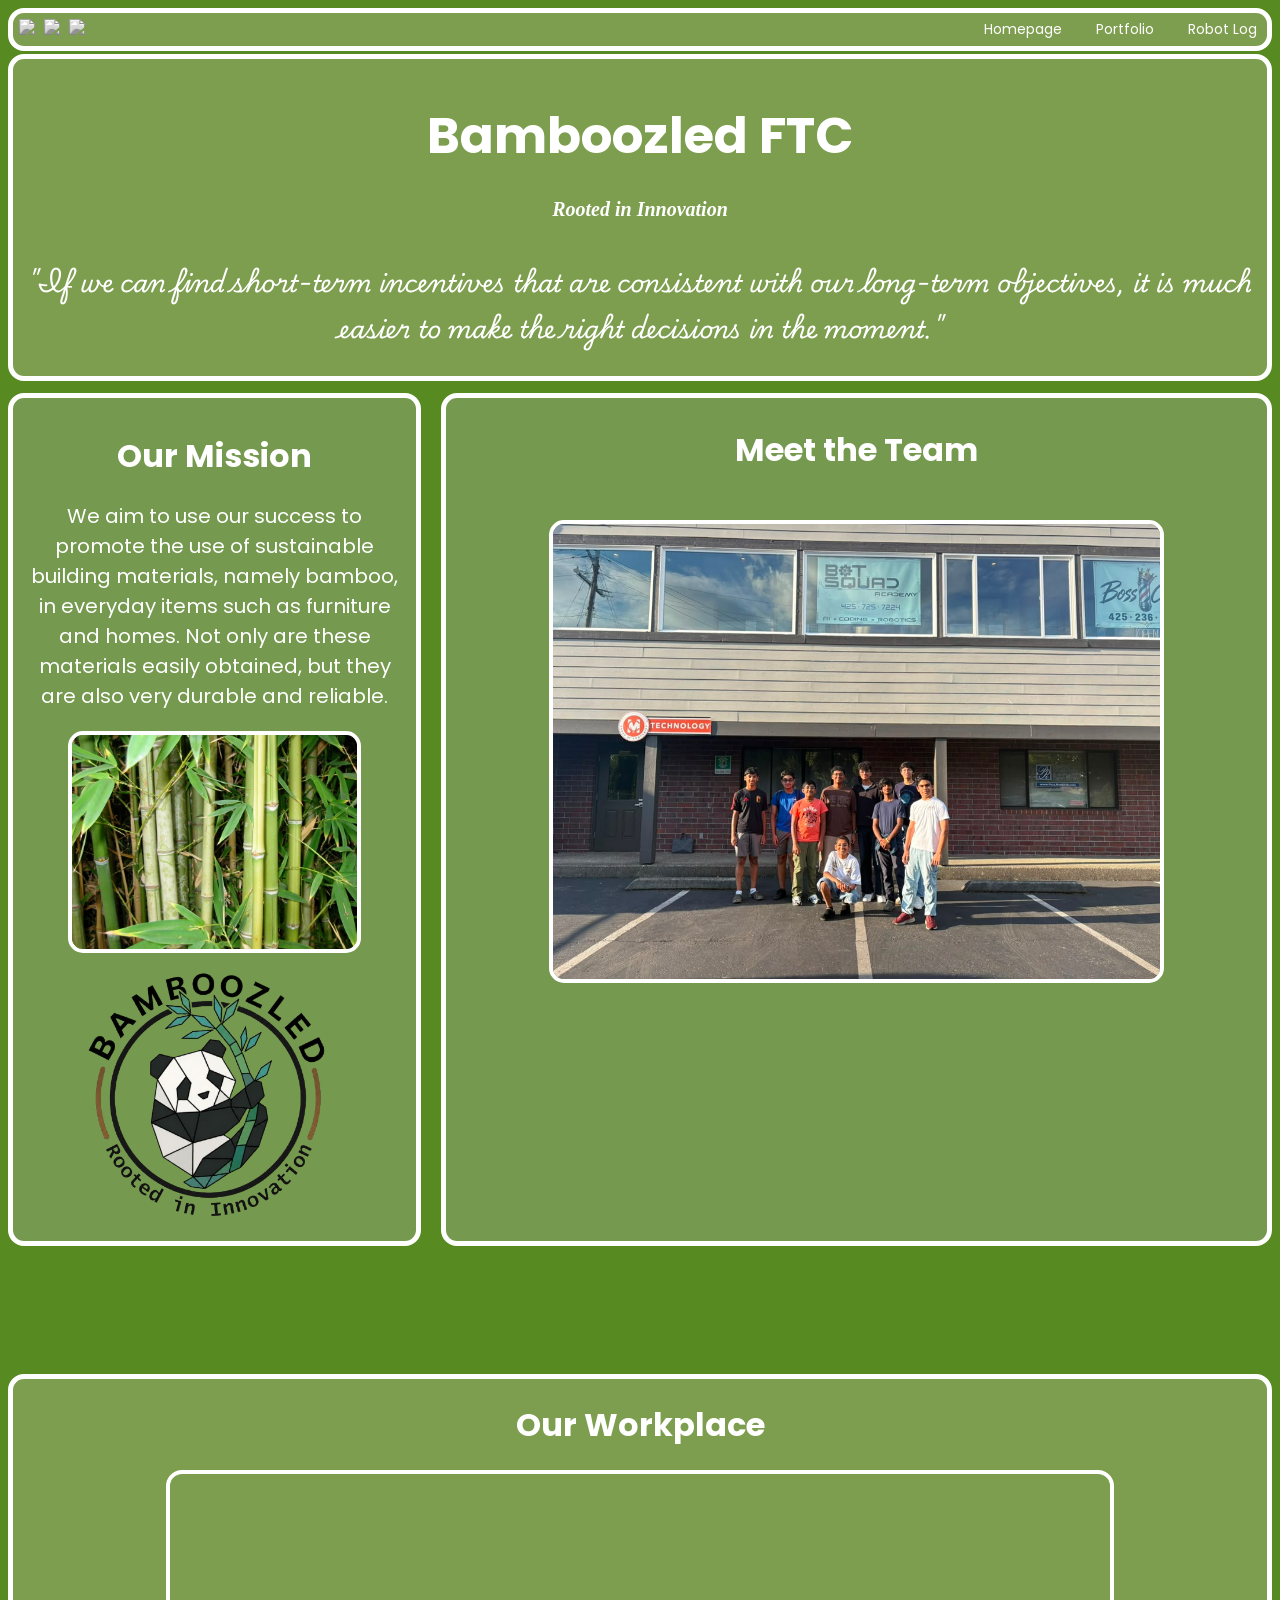
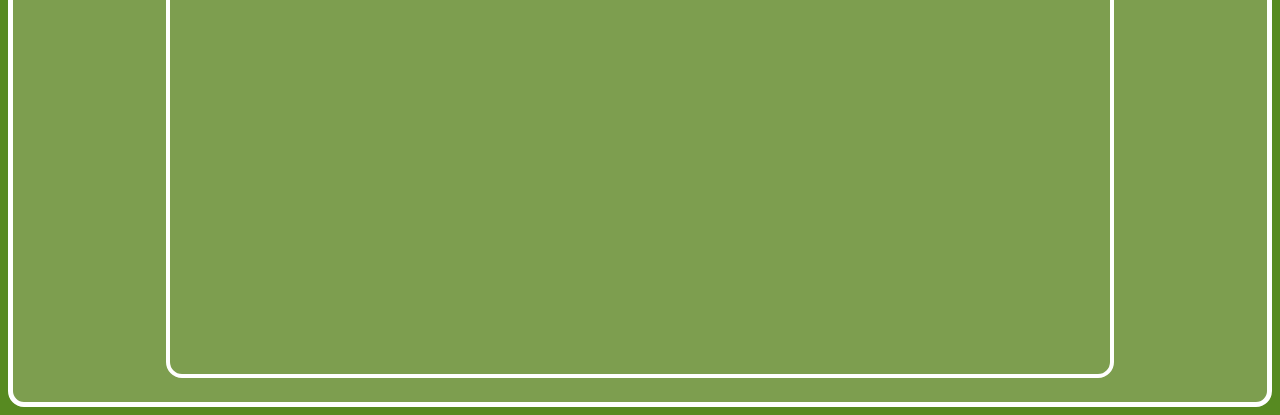
==== commit 1e43f899: "???" ====
--- a/index.html
+++ b/index.html
@@ -53,7 +53,7 @@
       <div style='position:relative'>
 
         <h1 style='text-align:center;font-size:50px;'>Bamboozled FTC
-        <p>Rooted in Innovation</p>
+        <p><i>Rooted in Innovation</i></p>
         </h1>
 
         <!--
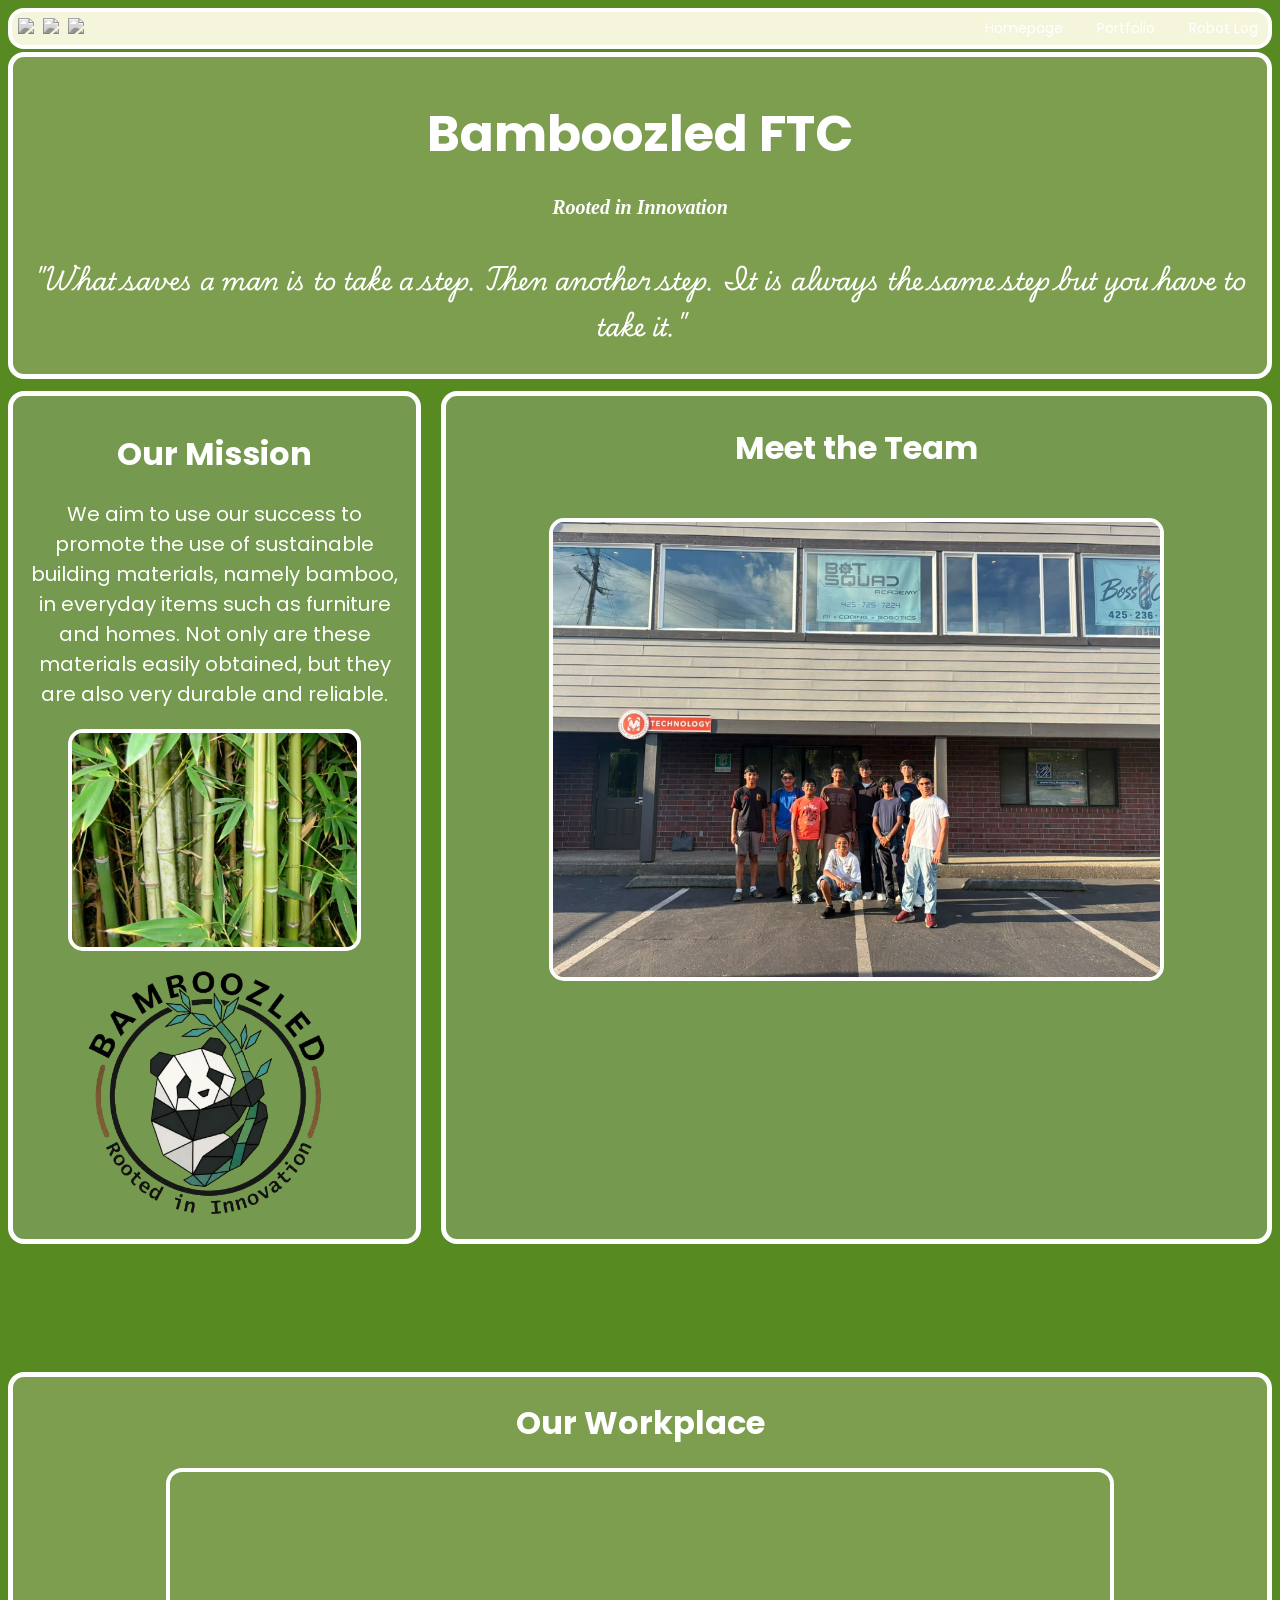
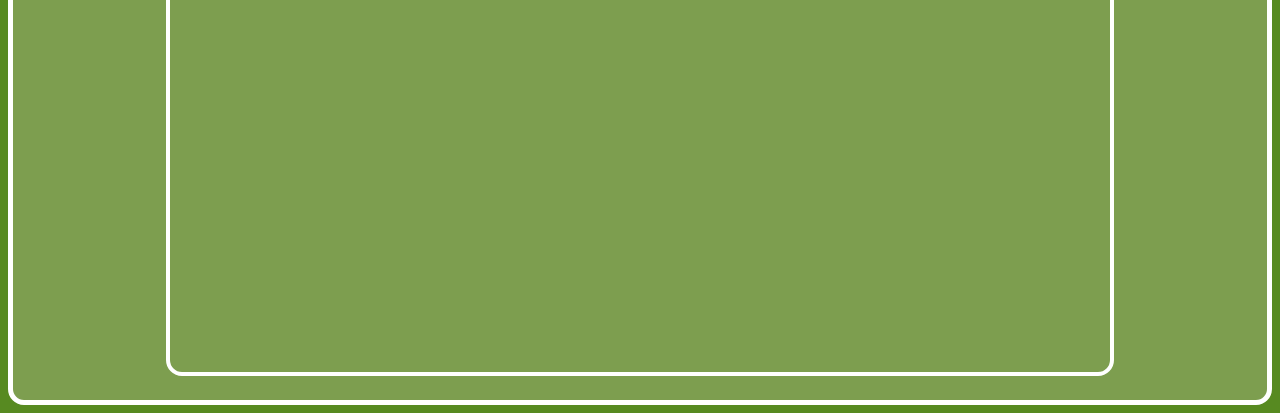
==== commit 913cc04f: "top bar update" ====
--- a/index.html
+++ b/index.html
@@ -16,7 +16,7 @@
 
   <!--start of heading-->
   <body>
-  <div class='content' style='position:sticky;top:0;z-index:999;margin-bottom:0.3%'>
+  <div style='position:sticky;top:0;z-index:999;margin-bottom:0.3%'>
 
 
     <div style='position:relative;'>
@@ -27,7 +27,7 @@
                 <img src='https://upload.wikimedia.org/wikipedia/commons/thumb/0/09/YouTube_full-color_icon_%282017%29.svg/1280px-YouTube_full-color_icon_%282017%29.svg.png' width=30>
               </a>
               <a class="button2" href='https://www.instagram.com/bamboozled_ftc/' target='_blank' style="max-width:33%">
-                <img src='https://upload.wikimedia.org/wikipedia/commons/thumb/a/a5/Instagram_icon.png/3840px-Instagram_icon.png' width=24>
+                <img src='https://upload.wikimedia.org/wikipedia/commons/9/95/Instagram_logo_2022.svg?utm_source=commons.wikimedia.org&utm_campaign=index&utm_content=original' width=24>
               </a>
               <a class="button2" href='mailto:ftcbamboozled@gmail.com' target='_blank' style="max-width:33%">
                 <img src='https://upload.wikimedia.org/wikipedia/commons/thumb/7/7e/Gmail_icon_%282020%29.svg/3840px-Gmail_icon_%282020%29.svg.png' width=32>
--- a/styles.css
+++ b/styles.css
@@ -3,7 +3,7 @@
     text-align: center;
     justify-content: center;
     position: relative;
-    padding:0
+    padding: 0px
 }
 h1 {
     font-family: Poppins;
@@ -63,7 +63,9 @@
     display:flex;
     justify-content: space-between;
     text-align:center;
-    color:white;
+    color:black;
+    background-color: beige;
+    border: 4px solid white;
 
 }
 #middlespace{
